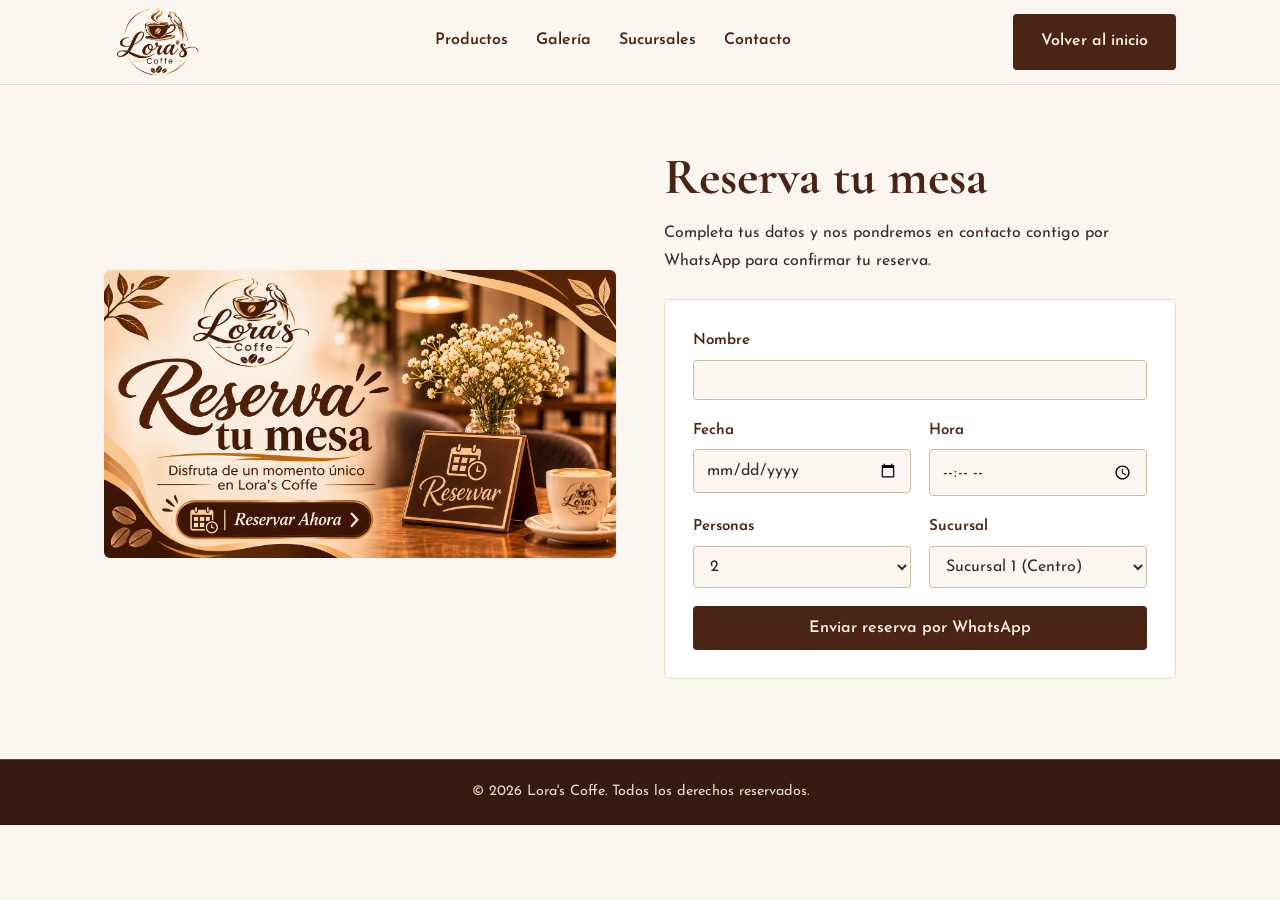
==== page/reservas.html @ 6e0c3d06 "agregue y arregle cosas del index" ====
<!DOCTYPE html>
<html lang="es">
<head>
  <meta charset="UTF-8">
  <meta name="viewport" content="width=device-width, initial-scale=1">
  <title>Reservar una mesa | Lora's Coffe</title>
  <meta name="description" content="Reserva tu mesa en Lora's Coffe.">

  <link rel="preconnect" href="https://fonts.googleapis.com">
  <link rel="preconnect" href="https://fonts.gstatic.com" crossorigin>
  <link href="https://fonts.googleapis.com/css2?family=Cormorant+Garamond:wght@500;700&family=Josefin+Sans:wght@400;600&display=swap" rel="stylesheet">
<link rel="stylesheet" href="../css/estilos.css">
  <link rel="stylesheet" href="../css/estilos-reservas.css">
</head>

<body>

  <a class="skip" href="#contenido">Saltar al contenido</a>

  <!-- ENCABEZADO -->
  <header class="header">
    <div class="header-inner">

      <a class="logo" href="../index.html">
        <img src="../img/Logotipo elegante de café y loro.png" alt="Lora's Coffe">
      </a>

      <nav class="nav" aria-label="Principal">
        <a href="index.html#productos">Productos</a>
        <a href="index.html#galeria">Galería</a>
        <a href="index.html#sucursales">Sucursales</a>
        <a href="index.html#contacto">Contacto</a>
      </nav>

      <a class="btn btn-header" href="../index.html">Volver al inicio</a>

    </div>
  </header>

  <!-- RESERVAR MESA -->
  <main id="contenido" class="reserva-pagina">

    <div class="reserva-contenido">

      <!-- IMAGEN -->
      <div>
        <img
          class="reserva-portada"
          src="../img/Reserva tu mesa en Lora’s Coffe (1).png"
          alt="Reserva tu mesa en Lora's Coffe">
      </div>

      <!-- FORMULARIO -->
      <div class="reserva-intro">

        <h1>Reserva tu mesa</h1>

        <p>
          Completa tus datos y nos pondremos en contacto contigo
          por WhatsApp para confirmar tu reserva.
        </p>

        <form class="form-reserva-pagina" id="form-reserva">

          <div class="campo">
            <label for="nombre">Nombre</label>
            <input
              type="text"
              id="nombre"
              name="nombre"
              autocomplete="name"
              required>
          </div>

          <div class="fila">

            <div class="campo">
              <label for="fecha">Fecha</label>
              <input
                type="date"
                id="fecha"
                name="fecha"
                required>
            </div>

            <div class="campo">
              <label for="hora">Hora</label>
              <input
                type="time"
                id="hora"
                name="hora"
                required>
            </div>

          </div>

          <div class="fila">

            <div class="campo">
              <label for="personas">Personas</label>

              <select id="personas" name="personas" required>
                <option value="1">1</option>
                <option value="2" selected>2</option>
                <option value="3">3</option>
                <option value="4">4</option>
                <option value="5">5</option>
                <option value="6">6</option>
                <option value="7">7</option>
                <option value="8 o más">8 o más</option>
              </select>
            </div>

            <div class="campo">
              <label for="sucursal">Sucursal</label>

              <select id="sucursal" name="sucursal" required>
                <option value="Sucursal 1 (Centro)">
                  Sucursal 1 (Centro)
                </option>
                <option value="Sucursal 2 (Norte)">
                  Sucursal 2 (Norte)
                </option>
              </select>
            </div>

          </div>

          <button class="btn" type="submit">
            Enviar reserva por WhatsApp
          </button>

        </form>

      </div>
    </div>

  </main>

  <!-- PIE DE PÁGINA -->
  <footer class="footer">
    <p class="copy">
      © 2026 Lora's Coffe. Todos los derechos reservados.
    </p>
  </footer>

  <!-- JAVASCRIPT -->
  <script>
    document.getElementById("form-reserva").addEventListener("submit", function(event) {

      event.preventDefault();

      const nombre = document.getElementById("nombre").value.trim();
      const fecha = document.getElementById("fecha").value;
      const hora = document.getElementById("hora").value;
      const personas = document.getElementById("personas").value;
      const sucursal = document.getElementById("sucursal").value;

      const mensaje =
        "Hola, quisiera reservar una mesa en Lora's Coffe.\n" +
        "Nombre: " + nombre + "\n" +
        "Fecha: " + fecha + "\n" +
        "Hora: " + hora + "\n" +
        "Personas: " + personas + "\n" +
        "Sucursal: " + sucursal;

      // Reemplazar por el número real de WhatsApp.
      window.open(
        "https://wa.me/5910000000?text=" + encodeURIComponent(mensaje),
        "_blank"
      );

    });
  </script>

</body>
</html>
---- css/estilos.css ----
:root {
  --cafe: #4A2415;
  --cafe-oscuro: #371A0F;
  --arena: #B98A55;
  --arena-oscuro: #8F6736;
  --crema: #F5EDE0;
  --crema-clara: #FBF7F0;
  --texto: #3A2A20;
  --borde: #E6D9C5;
  --serif: "Cormorant Garamond", Georgia, serif;
  --sans: "Josefin Sans", Arial, sans-serif;
  --ancho: 1120px;
}

* { box-sizing: border-box; margin: 0; padding: 0; }
html { scroll-behavior: smooth; scroll-padding-top: 90px; }

body {
  font-family: var(--sans);
  color: var(--texto);
  background: var(--crema-clara);
  line-height: 1.7;
}

img { display: block; max-width: 100%; }
ul { list-style: none; }
h1, h2, h3 { font-family: var(--serif); color: var(--cafe); line-height: 1.12; }

a:focus-visible, button:focus-visible, input:focus-visible,
select:focus-visible, .slider:focus-visible {
  outline: 3px solid var(--arena-oscuro);
  outline-offset: 3px;
}

.skip {
  position: absolute; left: -999px; top: 8px;
  background: var(--cafe); color: #fff; padding: 8px 14px; z-index: 100;
}
.skip:focus { left: 8px; }

.container { max-width: var(--ancho); margin: 0 auto; }

/* Botones */
.btn {
  display: inline-block;
  background: var(--cafe);
  color: var(--crema);
  border: 2px solid var(--cafe);
  border-radius: 4px;
  padding: 12px 26px;
  font-family: var(--sans);
  font-size: 1rem;
  font-weight: 600;
  text-decoration: none;
  cursor: pointer;
}
.btn:hover { background: var(--cafe-oscuro); border-color: var(--cafe-oscuro); }
.btn-ghost { background: transparent; color: var(--crema); border-color: var(--arena); }
.btn-ghost:hover { background: var(--arena); border-color: var(--arena); color: var(--cafe-oscuro); }
.link {
  color: var(--cafe);
  font-weight: 600;
  text-underline-offset: 4px;
}
.link:hover { color: var(--arena-oscuro); }

/* Encabezado */
.header {
  position: sticky;
  top: 0;
  z-index: 50;
  background: var(--crema-clara);
  border-bottom: 1px solid var(--borde);
}
.header-inner {
  max-width: var(--ancho);
  margin: 0 auto;
  padding: 6px 24px;
  display: flex;
  align-items: center;
  justify-content: space-between;
  gap: 24px;
}
.logo img { height: 72px; width: auto; }
.nav { display: flex; gap: 28px; }
.nav a {
  color: var(--cafe);
  font-weight: 600;
  text-decoration: none;
  padding: 6px 0;
  border-bottom: 2px solid transparent;
}
.nav a:hover { border-bottom-color: var(--arena); }

/* Portada */
.hero { background: var(--cafe); }
.hero-inner {
  max-width: var(--ancho);
  margin: 0 auto;
  padding: 80px 24px;
  display: grid;
  grid-template-columns: 1.15fr 0.85fr;
  align-items: center;
  gap: 48px;
}
.hero h1 {
  color: var(--crema-clara);
  font-size: clamp(2.4rem, 5.4vw, 4.2rem);
  margin-bottom: 20px;
}
.hero p { color: #E8D8C3; font-size: 1.1rem; max-width: 34em; margin-bottom: 32px; }
.hero-actions { display: flex; flex-wrap: wrap; gap: 14px; }
.hero .btn:not(.btn-ghost) { background: var(--arena); border-color: var(--arena); color: var(--cafe-oscuro); }
.hero .btn:not(.btn-ghost):hover { background: #D1A56A; border-color: #D1A56A; }
.hero-img { width: 100%; max-width: 380px; justify-self: center; }

/* Frase */
.frase { background: var(--arena); padding: 22px 24px; text-align: center; }
.frase p {
  font-family: var(--serif);
  font-weight: 700;
  font-size: clamp(1.4rem, 3vw, 2rem);
  color: var(--cafe-oscuro);
}

/* Secciones */
.section { padding: 80px 24px; }
.section-alt { background: var(--crema); }
.section-head { margin-bottom: 40px; max-width: 40em; }
.section-head h2 {
  font-size: clamp(2rem, 4vw, 2.8rem);
  padding-bottom: 14px;
  margin-bottom: 14px;
  border-bottom: 3px solid var(--arena);
  display: inline-block;
}

/* Productos */
.grid {
  display: grid;
  grid-template-columns: repeat(3, 1fr);
  gap: 28px;
}
.producto {
  background: #fff;
  border: 1px solid var(--borde);
  border-radius: 6px;
  overflow: hidden;
  display: flex;
  flex-direction: column;
}
.foto { background: var(--crema); padding: 20px; }
.foto img { height: 210px; width: 100%; object-fit: contain; }
.producto-body { padding: 20px 22px 24px; display: flex; flex-direction: column; flex: 1; }
.producto h3 { font-size: 1.5rem; margin-bottom: 6px; }
.producto p { font-size: 0.95rem; flex: 1; margin-bottom: 14px; }
.precio { color: var(--arena-oscuro); font-weight: 600; font-size: 1.15rem; }

/* Galería */
.slider {
  display: flex;
  gap: 24px;
  overflow-x: auto;
  scroll-snap-type: x mandatory;
  padding-bottom: 10px;
}
.slider img {
  height: 300px;
  width: auto;
  flex: 0 0 auto;
  scroll-snap-align: start;
}

/* Reservas */
.reservas {
  display: grid;
  grid-template-columns: 0.9fr 1.1fr;
  gap: 56px;
  align-items: start;
}
.reservas-text h2 {
  font-size: clamp(2rem, 4vw, 2.8rem);
  padding-bottom: 14px;
  margin-bottom: 18px;
  border-bottom: 3px solid var(--arena);
  display: inline-block;
}
.form {
  background: #fff;
  border: 1px solid var(--borde);
  border-radius: 6px;
  padding: 32px;
  display: grid;
  gap: 18px;
}
.fila { display: grid; grid-template-columns: 1fr 1fr; gap: 18px; }
.campo { display: flex; flex-direction: column; gap: 6px; }
.campo label { font-weight: 600; color: var(--cafe); font-size: 0.95rem; }
.campo input, .campo select {
  font-family: var(--sans);
  font-size: 1rem;
  padding: 11px 12px;
  border: 1px solid #CDBBA2;
  border-radius: 4px;
  background: var(--crema-clara);
  color: var(--texto);
}
.form .btn { justify-self: start; }

/* Sucursales */
.sucursales { display: grid; grid-template-columns: repeat(2, 1fr); gap: 28px; }
.sucursal {
  background: var(--cafe);
  color: var(--crema);
  border-radius: 6px;
  padding: 32px;
}
.sucursal h3 { color: var(--crema-clara); font-size: 1.8rem; margin-bottom: 14px; }
.sucursal p { margin-bottom: 14px; }
.sucursal .link { color: var(--arena); }
.sucursal .link:hover { color: var(--crema-clara); }

/* Opiniones */
.opiniones {
  display: grid;
  grid-template-columns: repeat(3, 1fr);
  gap: 24px;
  margin-bottom: 36px;
}
.opinion {
  background: #fff;
  border: 1px solid var(--borde);
  border-left: 4px solid var(--arena);
  border-radius: 4px;
  padding: 24px;
}
.opinion p { margin-bottom: 12px; }
.opinion cite { font-style: normal; font-weight: 600; color: var(--cafe); }

/* Pie de página */
.footer { background: var(--cafe-oscuro); color: #E8D8C3; }
.footer-grid {
  max-width: var(--ancho);
  margin: 0 auto;
  padding: 56px 24px 40px;
  display: grid;
  grid-template-columns: 1.4fr 1fr 1fr 1fr;
  gap: 40px;
}
.logo-footer { background: var(--crema); border-radius: 6px; padding: 4px 12px; display: inline-block; margin-bottom: 14px; }
.logo-footer img { height: 64px; }
.footer h2 { font-size: 1.4rem; color: var(--crema-clara); margin-bottom: 12px; }
.footer li { margin-bottom: 6px; }
.footer a { color: #E8D8C3; text-underline-offset: 4px; }
.footer a:hover { color: var(--arena); }
.footer a:focus-visible { outline-color: var(--arena); }
.copy {
  border-top: 1px solid rgba(232, 216, 195, 0.2);
  text-align: center;
  padding: 20px 24px;
  font-size: 0.9rem;
}

/* Íconos de redes sociales */
.redes-iconos { display: flex; gap: 18px; align-items: center; }
.redes-iconos a {
  display: block;
  line-height: 0;
  padding: 4px;
  border-radius: 50%;
}
.redes-iconos a:hover svg { opacity: 0.7; }
.redes-iconos a:focus-visible { outline: 3px solid var(--arena); outline-offset: 2px; }

/* Tablet */
@media (max-width: 900px) {
  .hero-inner, .reservas { grid-template-columns: 1fr; }
  .hero-inner { padding: 56px 24px; }
  .hero-img { max-width: 300px; }
  .grid, .opiniones { grid-template-columns: repeat(2, 1fr); }
  .footer-grid { grid-template-columns: 1fr 1fr; }
  .btn-header { display: none; }
}

/* Celular */
@media (max-width: 640px) {
  .header-inner { flex-wrap: wrap; gap: 0 16px; padding-bottom: 8px; }
  .logo img { height: 60px; }
  .nav {
    order: 3;
    width: 100%;
    overflow-x: auto;
    gap: 22px;
    white-space: nowrap;
  }
  html { scroll-padding-top: 130px; }
  .section { padding: 56px 20px; }
  .grid { gap: 14px; }
  .foto { padding: 12px; }
  .foto img { height: 140px; }
  .producto-body { padding: 14px 14px 18px; }
  .producto h3 { font-size: 1.2rem; }
  .producto p { font-size: 0.85rem; }
  .sucursales, .opiniones, .fila { grid-template-columns: 1fr; }
  .form { padding: 22px; }
  .slider img { height: 230px; }
  .footer-grid { grid-template-columns: 1fr; }
}

@media (prefers-reduced-motion: reduce) {
  html { scroll-behavior: auto; }
}
/* Imagen de reserva */
.reserva-img {
  width: 100%;
  max-width: 430px;
  height: 240px;
  object-fit: cover;
  border-radius: 6px;
  margin-top: 24px;
}

/* Imágenes de sucursales */
.sucursal-img {
  width: 100%;
  height: 200px;
  object-fit: cover;
  border-radius: 4px;
  margin-bottom: 20px;
}

@media (max-width: 640px) {
  .reserva-img {
    height: 200px;
  }

  .sucursal-img {
    height: 180px;
  }
}
---- css/estilos-reservas.css ----
.reserva-pagina {
      max-width: var(--ancho);
      margin: 0 auto;
      padding: 64px 24px 80px;
    }

    .reserva-contenido {
      display: grid;
      grid-template-columns: 1fr 1fr;
      align-items: center;
      gap: 48px;
    }

    .reserva-portada {
      width: 100%;
      max-height: 560px;
      object-fit: cover;
      border-radius: 6px;
    }

    .reserva-intro h1 {
      font-size: clamp(2.2rem, 4vw, 3.2rem);
      margin-bottom: 14px;
    }

    .reserva-intro p {
      margin-bottom: 24px;
    }

    .form-reserva-pagina {
      background: #fff;
      border: 1px solid var(--borde);
      border-radius: 6px;
      padding: 28px;
      display: grid;
      gap: 18px;
    }

    @media (max-width: 800px) {
      .reserva-contenido {
        grid-template-columns: 1fr;
        gap: 28px;
      }

      .reserva-portada {
        max-height: 360px;
      }
    }
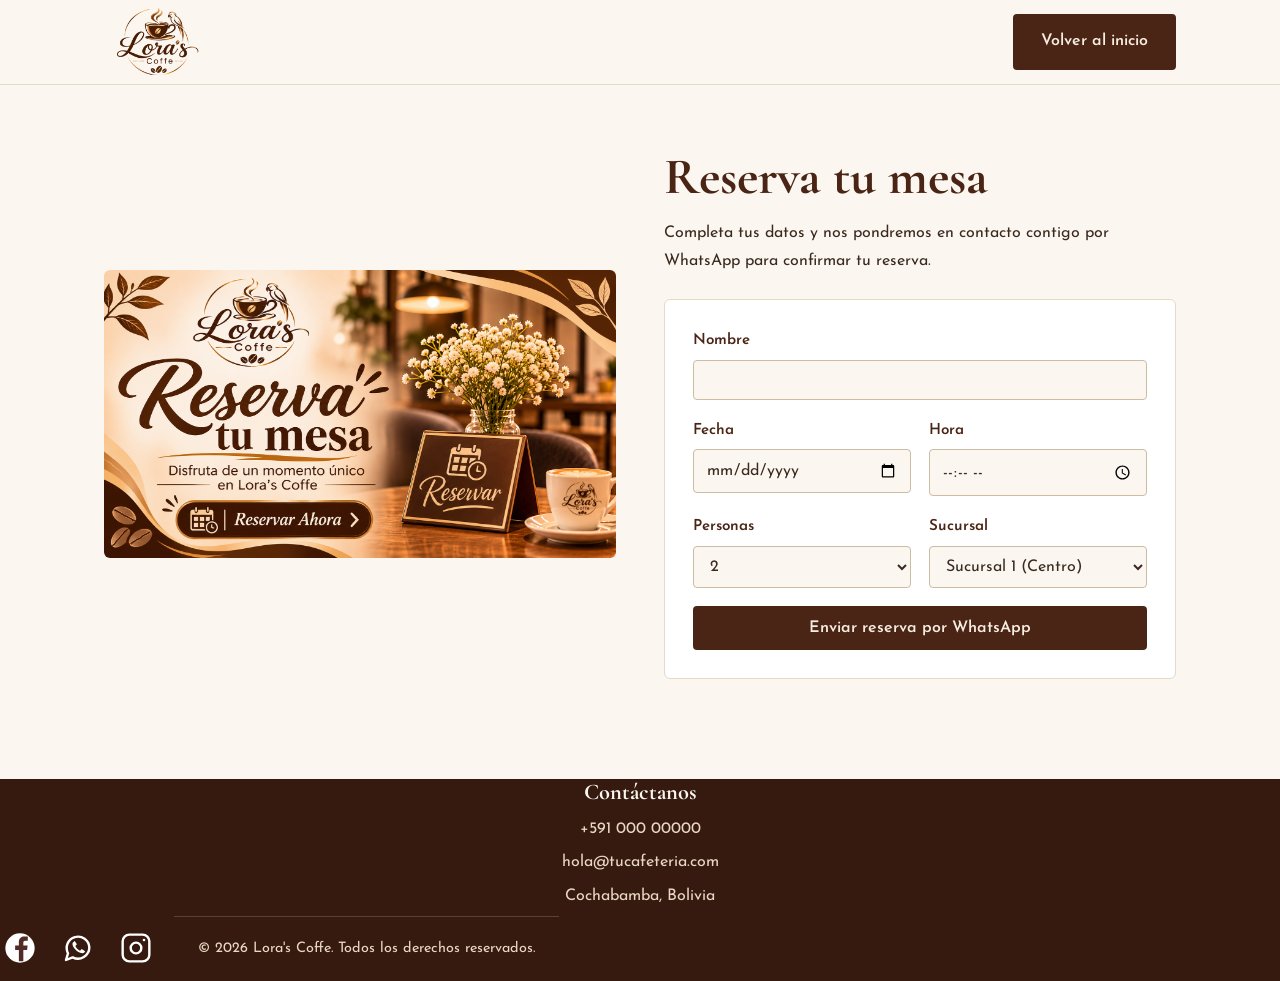
==== commit 987aa86f: "lo intente mejorar" ====
--- a/page/reservas.html
+++ b/page/reservas.html
@@ -25,13 +25,6 @@
       <a class="logo" href="../index.html">
         <img src="../img/Logotipo elegante de café y loro.png" alt="Lora's Coffe">
       </a>
-
-      <nav class="nav" aria-label="Principal">
-        <a href="index.html#productos">Productos</a>
-        <a href="index.html#galeria">Galería</a>
-        <a href="index.html#sucursales">Sucursales</a>
-        <a href="index.html#contacto">Contacto</a>
-      </nav>
 
       <a class="btn btn-header" href="../index.html">Volver al inicio</a>
 
@@ -137,42 +130,55 @@
     </div>
 
   </main>
+</body>
+ <!-- PIE DE PÁGINA -->
+  <footer class="footer">
+        <div>
+        <h2>Contáctanos</h2>
+        <ul>
+          <li>+591 000 00000</li>
+          <li>hola@tucafeteria.com</li>
+          <li>Cochabamba, Bolivia</li>
+        </ul>
+      </div>
+      <div>
+        <div class="redes-iconos">
 
-  <!-- PIE DE PÁGINA -->
-  <footer class="footer">
+          <!-- FACEBOOK -->
+          <a href="https://facebook.com/TU_PAGINA" target="_blank" rel="noopener" aria-label="Facebook de Lora's Coffe" title="Facebook">
+            <svg xmlns="http://www.w3.org/2000/svg" width="32" height="32" viewBox="0 0 24 24" aria-hidden="true">
+              <circle cx="12" cy="12" r="11" fill="white"/>
+              <path d="M14.5 22V13.5H17.3L17.7 10.2H14.5V8.1
+                       C14.5 7.15 14.76 6.5 16.13 6.5H17.85V3.55
+                       C17.55 3.51 16.53 3.42 15.34 3.42
+                       C12.85 3.42 11.15 4.94 11.15 7.73V10.2
+                       H8.35V13.5H11.15V22Z" fill="#512b25"/>
+            </svg>
+          </a>
+
+          <!-- WHATSAPP -->
+          <a href="https://wa.me/5910000000?text=Hola%2C%20quisiera%20hacer%20una%20consulta" target="_blank" rel="noopener" aria-label="WhatsApp de Lora's Coffe" title="WhatsApp">
+            <svg xmlns="http://www.w3.org/2000/svg" width="32" height="32" viewBox="0 0 24 24"
+                 fill="none" stroke="white" stroke-width="1.8" stroke-linecap="round" stroke-linejoin="round" aria-hidden="true">
+              <path d="M20.5 11.5 A8.5 8.5 0 0 1 8 19 L3 21 L4.5 16 A8.5 8.5 0 1 1 20.5 11.5Z"/>
+              <path d="M8.2 7.8 C7.5 8.5 7.8 10.2 9.2 12.2 C10.8 14.4 13 15.8 15.2 16
+                       C16.2 16.1 17 15.4 17.3 14.5 L14.8 12.8 L13.5 14
+                       C11.8 13.2 10.8 12.2 10 10.5 L11.2 9.2 L9.5 6.8Z" fill="white" stroke="none"/>
+            </svg>
+          </a>
+
+          <!-- INSTAGRAM -->
+          <a href="https://instagram.com/TU_USUARIO" target="_blank" rel="noopener" aria-label="Instagram de Lora's Coffe" title="Instagram">
+            <svg xmlns="http://www.w3.org/2000/svg" width="32" height="32" viewBox="0 0 24 24"
+                 fill="none" stroke="white" stroke-width="1.8" stroke-linecap="round" stroke-linejoin="round" aria-hidden="true">
+              <rect x="2" y="2" width="20" height="20" rx="5" ry="5"/>
+              <circle cx="12" cy="12" r="4"/>
+              <circle cx="18" cy="6" r="1" fill="white" stroke="none"/>
+            </svg>
+          </a>
+
     <p class="copy">
       © 2026 Lora's Coffe. Todos los derechos reservados.
     </p>
   </footer>
-
-  <!-- JAVASCRIPT -->
-  <script>
-    document.getElementById("form-reserva").addEventListener("submit", function(event) {
-
-      event.preventDefault();
-
-      const nombre = document.getElementById("nombre").value.trim();
-      const fecha = document.getElementById("fecha").value;
-      const hora = document.getElementById("hora").value;
-      const personas = document.getElementById("personas").value;
-      const sucursal = document.getElementById("sucursal").value;
-
-      const mensaje =
-        "Hola, quisiera reservar una mesa en Lora's Coffe.\n" +
-        "Nombre: " + nombre + "\n" +
-        "Fecha: " + fecha + "\n" +
-        "Hora: " + hora + "\n" +
-        "Personas: " + personas + "\n" +
-        "Sucursal: " + sucursal;
-
-      // Reemplazar por el número real de WhatsApp.
-      window.open(
-        "https://wa.me/5910000000?text=" + encodeURIComponent(mensaje),
-        "_blank"
-      );
-
-    });
-  </script>
-
-</body>
 </html>
--- a/css/estilos-reservas.css
+++ b/css/estilos-reservas.css
@@ -45,4 +45,8 @@
       .reserva-portada {
         max-height: 360px;
       }
-    }+    }
+ .footer{
+    text-align: center;
+    margin-top: 20px;
+ }
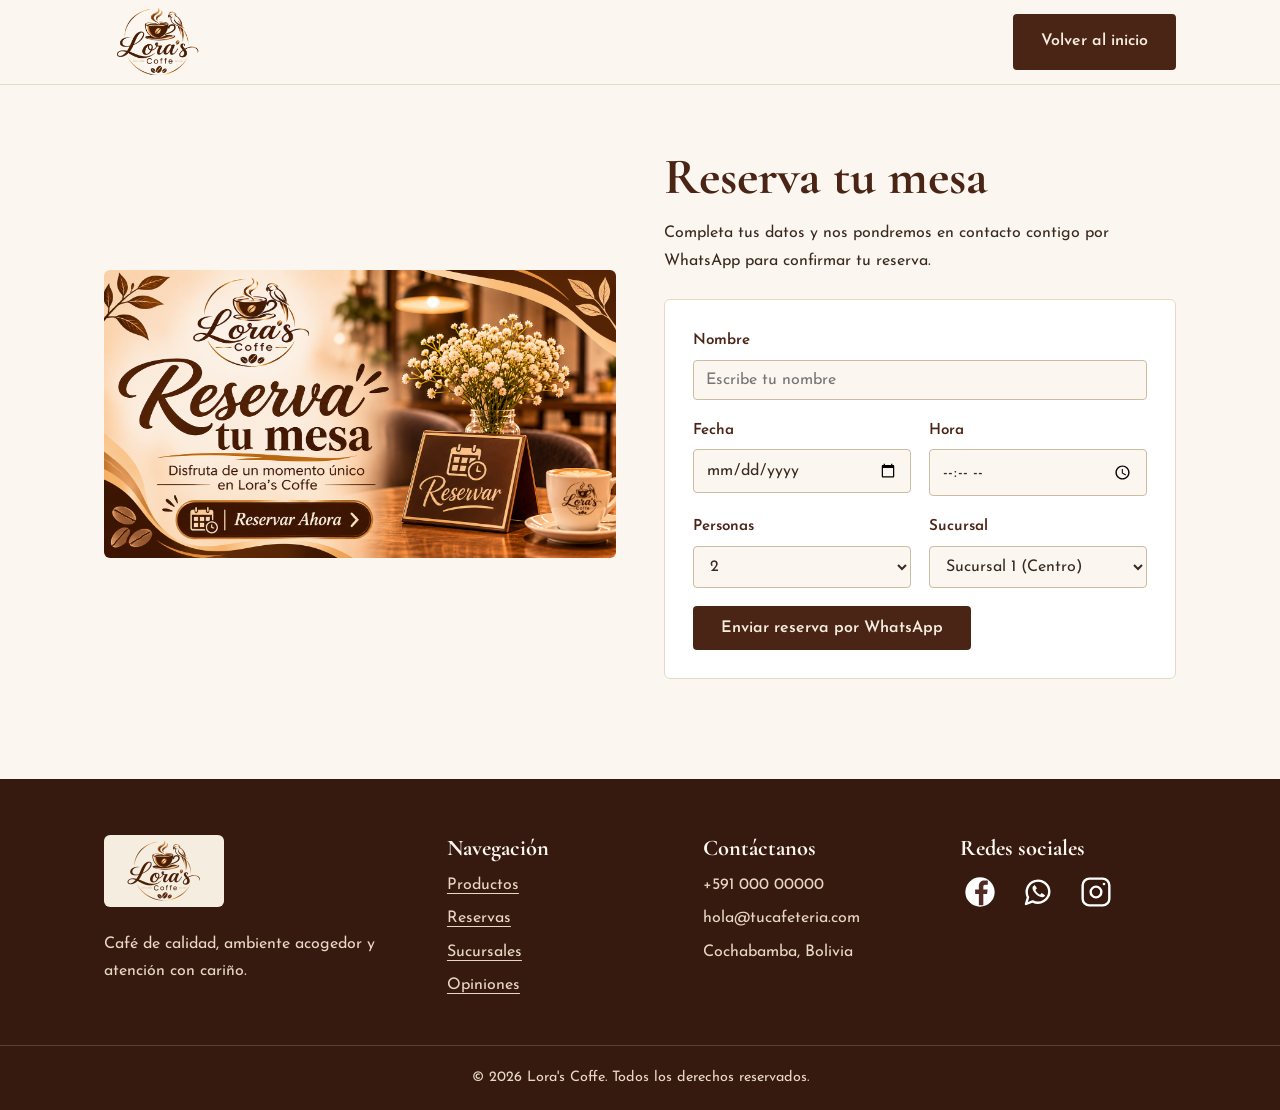
==== commit 3a634e78: "arregle todo" ====
--- a/page/reservas.html
+++ b/page/reservas.html
@@ -10,7 +10,8 @@
   <link rel="preconnect" href="https://fonts.googleapis.com">
   <link rel="preconnect" href="https://fonts.gstatic.com" crossorigin>
   <link href="https://fonts.googleapis.com/css2?family=Cormorant+Garamond:wght@500;700&family=Josefin+Sans:wght@400;600&display=swap" rel="stylesheet">
-<link rel="stylesheet" href="../css/estilos.css">
+
+  <link rel="stylesheet" href="../css/estilos.css">
   <link rel="stylesheet" href="../css/estilos-reservas.css">
 </head>
 
@@ -22,11 +23,13 @@
   <header class="header">
     <div class="header-inner">
 
-      <a class="logo" href="../index.html">
+      <a class="logo" href="../index.html" aria-label="Lora's Coffe, ir al inicio">
         <img src="../img/Logotipo elegante de café y loro.png" alt="Lora's Coffe">
       </a>
 
-      <a class="btn btn-header" href="../index.html">Volver al inicio</a>
+      <a class="btn btn-header" href="../index.html">
+        Volver al inicio
+      </a>
 
     </div>
   </header>
@@ -37,7 +40,7 @@
     <div class="reserva-contenido">
 
       <!-- IMAGEN -->
-      <div>
+      <div class="reserva-imagen">
         <img
           class="reserva-portada"
           src="../img/Reserva tu mesa en Lora’s Coffe (1).png"
@@ -45,9 +48,9 @@
       </div>
 
       <!-- FORMULARIO -->
-      <div class="reserva-intro">
-
-        <h1>Reserva tu mesa</h1>
+      <section class="reserva-intro" aria-labelledby="titulo-reserva">
+
+        <h1 id="titulo-reserva">Reserva tu mesa</h1>
 
         <p>
           Completa tus datos y nos pondremos en contacto contigo
@@ -62,6 +65,7 @@
               type="text"
               id="nombre"
               name="nombre"
+              placeholder="Escribe tu nombre"
               autocomplete="name"
               required>
           </div>
@@ -112,6 +116,7 @@
                 <option value="Sucursal 1 (Centro)">
                   Sucursal 1 (Centro)
                 </option>
+
                 <option value="Sucursal 2 (Norte)">
                   Sucursal 2 (Norte)
                 </option>
@@ -126,59 +131,184 @@
 
         </form>
 
-      </div>
+      </section>
+
     </div>
 
   </main>
-</body>
- <!-- PIE DE PÁGINA -->
-  <footer class="footer">
-        <div>
+
+  <!-- PIE DE PÁGINA -->
+  <footer class="footer" id="contacto">
+
+    <div class="footer-grid">
+
+      <!-- LOGO -->
+      <div class="footer-brand">
+
+        <a class="logo logo-footer" href="../index.html">
+          <img src="../img/Logotipo elegante de café y loro.png" alt="Lora's Coffe">
+        </a>
+
+        <p>
+          Café de calidad, ambiente acogedor
+          y atención con cariño.
+        </p>
+
+      </div>
+
+      <!-- NAVEGACIÓN -->
+      <div>
+        <h2>Navegación</h2>
+
+        <ul>
+          <li><a href="../index.html#productos">Productos</a></li>
+          <li><a href="reservas.html">Reservas</a></li>
+          <li><a href="../index.html#sucursales">Sucursales</a></li>
+          <li><a href="../index.html#opiniones">Opiniones</a></li>
+        </ul>
+      </div>
+
+      <!-- CONTACTO -->
+      <div>
         <h2>Contáctanos</h2>
+
         <ul>
           <li>+591 000 00000</li>
           <li>hola@tucafeteria.com</li>
           <li>Cochabamba, Bolivia</li>
         </ul>
       </div>
+
+      <!-- REDES SOCIALES -->
       <div>
+        <h2>Redes sociales</h2>
+
         <div class="redes-iconos">
 
           <!-- FACEBOOK -->
-          <a href="https://facebook.com/TU_PAGINA" target="_blank" rel="noopener" aria-label="Facebook de Lora's Coffe" title="Facebook">
-            <svg xmlns="http://www.w3.org/2000/svg" width="32" height="32" viewBox="0 0 24 24" aria-hidden="true">
+          <a href="https://facebook.com/TU_PAGINA"
+             target="_blank"
+             rel="noopener"
+             aria-label="Facebook de Lora's Coffe">
+
+            <svg xmlns="http://www.w3.org/2000/svg"
+                 width="32" height="32"
+                 viewBox="0 0 24 24">
+
               <circle cx="12" cy="12" r="11" fill="white"/>
+
               <path d="M14.5 22V13.5H17.3L17.7 10.2H14.5V8.1
-                       C14.5 7.15 14.76 6.5 16.13 6.5H17.85V3.55
-                       C17.55 3.51 16.53 3.42 15.34 3.42
-                       C12.85 3.42 11.15 4.94 11.15 7.73V10.2
-                       H8.35V13.5H11.15V22Z" fill="#512b25"/>
+              C14.5 7.15 14.76 6.5 16.13 6.5H17.85V3.55
+              C17.55 3.51 16.53 3.42 15.34 3.42
+              C12.85 3.42 11.15 4.94 11.15 7.73V10.2
+              H8.35V13.5H11.15V22Z"
+              fill="#512b25"/>
+
             </svg>
           </a>
 
           <!-- WHATSAPP -->
-          <a href="https://wa.me/5910000000?text=Hola%2C%20quisiera%20hacer%20una%20consulta" target="_blank" rel="noopener" aria-label="WhatsApp de Lora's Coffe" title="WhatsApp">
-            <svg xmlns="http://www.w3.org/2000/svg" width="32" height="32" viewBox="0 0 24 24"
-                 fill="none" stroke="white" stroke-width="1.8" stroke-linecap="round" stroke-linejoin="round" aria-hidden="true">
+          <a href="https://wa.me/5910000000?text=Hola%2C%20quisiera%20hacer%20una%20consulta"
+             target="_blank"
+             rel="noopener"
+             aria-label="WhatsApp de Lora's Coffe">
+
+            <svg xmlns="http://www.w3.org/2000/svg"
+                 width="32" height="32"
+                 viewBox="0 0 24 24"
+                 fill="none"
+                 stroke="white"
+                 stroke-width="1.8"
+                 stroke-linecap="round"
+                 stroke-linejoin="round">
+
               <path d="M20.5 11.5 A8.5 8.5 0 0 1 8 19 L3 21 L4.5 16 A8.5 8.5 0 1 1 20.5 11.5Z"/>
+
               <path d="M8.2 7.8 C7.5 8.5 7.8 10.2 9.2 12.2 C10.8 14.4 13 15.8 15.2 16
-                       C16.2 16.1 17 15.4 17.3 14.5 L14.8 12.8 L13.5 14
-                       C11.8 13.2 10.8 12.2 10 10.5 L11.2 9.2 L9.5 6.8Z" fill="white" stroke="none"/>
+              C16.2 16.1 17 15.4 17.3 14.5 L14.8 12.8 L13.5 14
+              C11.8 13.2 10.8 12.2 10 10.5 L11.2 9.2 L9.5 6.8Z"
+              fill="white" stroke="none"/>
+
             </svg>
           </a>
 
           <!-- INSTAGRAM -->
-          <a href="https://instagram.com/TU_USUARIO" target="_blank" rel="noopener" aria-label="Instagram de Lora's Coffe" title="Instagram">
-            <svg xmlns="http://www.w3.org/2000/svg" width="32" height="32" viewBox="0 0 24 24"
-                 fill="none" stroke="white" stroke-width="1.8" stroke-linecap="round" stroke-linejoin="round" aria-hidden="true">
+          <a href="https://instagram.com/TU_USUARIO"
+             target="_blank"
+             rel="noopener"
+             aria-label="Instagram de Lora's Coffe">
+
+            <svg xmlns="http://www.w3.org/2000/svg"
+                 width="32" height="32"
+                 viewBox="0 0 24 24"
+                 fill="none"
+                 stroke="white"
+                 stroke-width="1.8"
+                 stroke-linecap="round"
+                 stroke-linejoin="round">
+
               <rect x="2" y="2" width="20" height="20" rx="5" ry="5"/>
               <circle cx="12" cy="12" r="4"/>
               <circle cx="18" cy="6" r="1" fill="white" stroke="none"/>
+
             </svg>
           </a>
+
+        </div>
+      </div>
+
+    </div>
 
     <p class="copy">
       © 2026 Lora's Coffe. Todos los derechos reservados.
     </p>
+
   </footer>
+
+  <!-- FUNCIONAMIENTO DEL FORMULARIO -->
+  <script>
+
+    const formularioReserva = document.getElementById("form-reserva");
+    const campoFecha = document.getElementById("fecha");
+
+    const ahora = new Date();
+
+    const hoy = new Date(
+      ahora.getTime() - ahora.getTimezoneOffset() * 60000
+    ).toISOString().split("T")[0];
+
+    campoFecha.min = hoy;
+
+    formularioReserva.addEventListener("submit", function(event) {
+
+      event.preventDefault();
+
+      const nombre = document.getElementById("nombre").value.trim();
+      const fecha = document.getElementById("fecha").value;
+      const hora = document.getElementById("hora").value;
+      const personas = document.getElementById("personas").value;
+      const sucursal = document.getElementById("sucursal").value;
+
+      const mensaje =
+        "Hola, quisiera reservar una mesa en Lora's Coffe.\n" +
+        "Nombre: " + nombre + "\n" +
+        "Fecha: " + fecha + "\n" +
+        "Hora: " + hora + "\n" +
+        "Personas: " + personas + "\n" +
+        "Sucursal: " + sucursal;
+
+      // Cambia este número por el WhatsApp real.
+      const numeroWhatsApp = "5910000000";
+
+      const enlace =
+        "https://wa.me/" + numeroWhatsApp +
+        "?text=" + encodeURIComponent(mensaje);
+
+      window.open(enlace, "_blank", "noopener,noreferrer");
+
+    });
+
+  </script>
+
+</body>
 </html>
--- a/css/estilos-reservas.css
+++ b/css/estilos-reservas.css
@@ -1,52 +1,119 @@
+
+/* Página de reservas */
 .reserva-pagina {
-      max-width: var(--ancho);
-      margin: 0 auto;
-      padding: 64px 24px 80px;
-    }
+  max-width: var(--ancho);
+  margin: 0 auto;
+  padding: 64px 24px 80px;
+}
 
-    .reserva-contenido {
-      display: grid;
-      grid-template-columns: 1fr 1fr;
-      align-items: center;
-      gap: 48px;
-    }
+.reserva-contenido {
+  display: grid;
+  grid-template-columns: 1fr 1fr;
+  align-items: center;
+  gap: 48px;
+}
 
-    .reserva-portada {
-      width: 100%;
-      max-height: 560px;
-      object-fit: cover;
-      border-radius: 6px;
-    }
+.reserva-portada {
+  display: block;
+  width: 100%;
+  max-height: 560px;
+  object-fit: cover;
+  border-radius: 6px;
+}
 
-    .reserva-intro h1 {
-      font-size: clamp(2.2rem, 4vw, 3.2rem);
-      margin-bottom: 14px;
-    }
+.reserva-intro h1 {
+  font-size: clamp(2.2rem, 4vw, 3.2rem);
+  margin-bottom: 14px;
+}
 
-    .reserva-intro p {
-      margin-bottom: 24px;
-    }
+.reserva-intro > p {
+  margin-bottom: 24px;
+}
 
-    .form-reserva-pagina {
-      background: #fff;
-      border: 1px solid var(--borde);
-      border-radius: 6px;
-      padding: 28px;
-      display: grid;
-      gap: 18px;
-    }
+.form-reserva-pagina {
+  background: #fff;
+  border: 1px solid var(--borde);
+  border-radius: 6px;
+  padding: 28px;
+  display: grid;
+  gap: 18px;
+}
 
-    @media (max-width: 800px) {
-      .reserva-contenido {
-        grid-template-columns: 1fr;
-        gap: 28px;
-      }
+.form-reserva-pagina .btn {
+  justify-self: start;
+}
 
-      .reserva-portada {
-        max-height: 360px;
-      }
-    }
- .footer{
-    text-align: center;
-    margin-top: 20px;
- }
+/* PIE DE PÁGINA */
+.footer {
+  background: var(--cafe-oscuro);
+  color: #E8D8C3;
+  text-align: left;
+  margin-top: 20px;
+}
+
+.footer-grid {
+  max-width: var(--ancho);
+  margin: 0 auto;
+  padding: 56px 24px 40px;
+  display: grid;
+  grid-template-columns: 1.4fr 1fr 1fr 1fr;
+  gap: 40px;
+}
+
+.footer-brand p {
+  max-width: 290px;
+}
+
+.footer .copy {
+  border-top: 1px solid rgba(232, 216, 195, 0.2);
+  text-align: center;
+  padding: 20px 24px;
+  font-size: 0.9rem;
+}
+
+/* TABLET */
+@media (max-width: 900px) {
+
+  .reserva-contenido {
+    grid-template-columns: 1fr;
+    gap: 28px;
+  }
+
+  .reserva-portada {
+    max-height: 360px;
+  }
+
+  .footer-grid {
+    grid-template-columns: 1fr 1fr;
+  }
+
+}
+
+/* CELULAR */
+@media (max-width: 640px) {
+
+  .reserva-pagina {
+    padding: 56px 20px;
+  }
+
+  .reserva-contenido {
+    gap: 24px;
+  }
+
+  .reserva-portada {
+    max-height: 300px;
+  }
+
+  .form-reserva-pagina {
+    padding: 22px;
+  }
+
+  .form-reserva-pagina .fila {
+    grid-template-columns: 1fr;
+  }
+
+  .footer-grid {
+    grid-template-columns: 1fr;
+  }
+
+}
